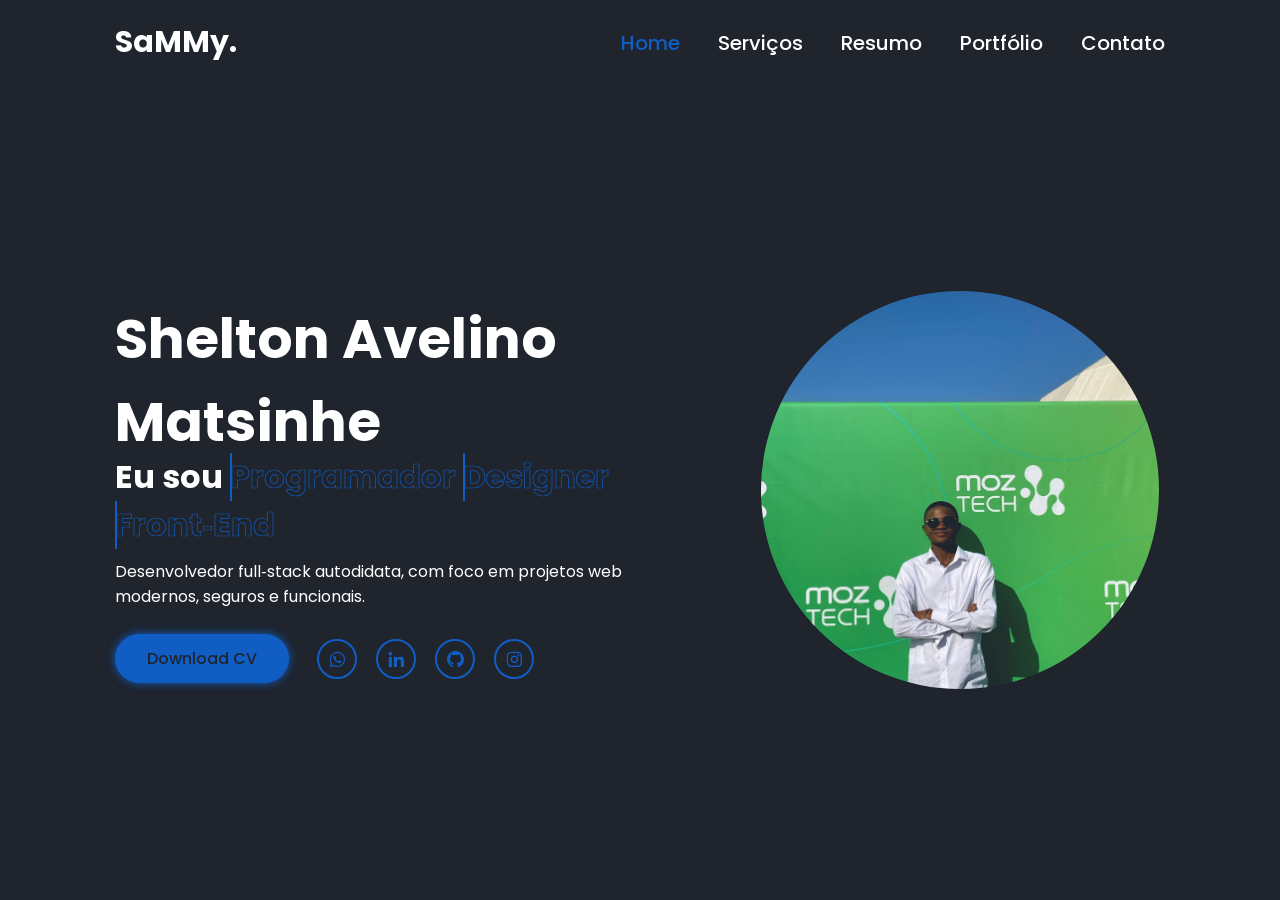
==== index.html @ 9ee15ad2 "Primeiro commit" ====
<!DOCTYPE html>
<html lang="pt">

<head>
    <meta charset="UTF-8" />
    <meta name="viewport" content="width=device-width, initial-scale=1.0" />
    <link href="https://unpkg.com/boxicons@2.1.4/css/boxicons.min.css" rel="stylesheet" />
    <link rel="stylesheet" href="css/styles.css" />
    <title>Portfólio - Shelton Matsinhe</title>
</head>

<body>
    <header class="active">
        <a href="#" class="logo">SaMMy.</a>
        <i class="bx bx-menu" id="menu-icon"></i>
        <nav class="navegacao">
            <a href="#" class="active">Home</a>
            <a href="#">Serviços</a>
            <a href="#">Resumo</a>
            <a href="#">Portfólio</a>
            <a href="#">Contato</a>
        </nav>
    </header>

    <div class="bars-box active">
        <div class="bar" style="--i:6"></div>
        <div class="bar" style="--i:5"></div>
        <div class="bar" style="--i:4"></div>
        <div class="bar" style="--i:3"></div>
        <div class="bar" style="--i:2"></div>
        <div class="bar" style="--i:1"></div>
    </div>

    <!-- Home Section -->
    <section class="home active">
        <div class="home-detail">
            <h1>Shelton Avelino Matsinhe</h1>
            <h2>Eu sou
                <span style="--i:3" data-text="Programador">Programador</span>
                <span style="--i:2" data-text="Designer">Designer</span>
                <span style="--i:1" data-text="Front‑End">Front‑End</span>
            </h2>
            <p>Desenvolvedor full‑stack autodidata, com foco em projetos web modernos, seguros e funcionais.</p>
            <div class="btn-sci">
                <a href="#" class="btn">Download CV</a>
                <div class="sci">
                    <a href="#"><i class="bx bxl-whatsapp"></i></a>
                    <a href="#"><i class="bx bxl-linkedin"></i></a>
                    <a href="#"><i class="bx bxl-github"></i></a>
                    <a href="#"><i class="bx bxl-instagram"></i></a>
                </div>
            </div>
        </div>

        <div class="home-img">
            <div class="img-box">
                <div class="img-item">
                    <img src="img/Me.jpeg" alt="Foto de Shelton Matsinhe" />
                </div>
            </div>
        </div>
    </section>

    <!-- Serviços Section -->
    <section class="services">
        <h2 class="heading">Meus <span>Serviços</span></h2>
        <div class="services-container">
            <div class="services-box">
                <div class="icon">
                    <i class="bx bx-code-alt"></i>
                    <i class="bx bx-arrow-back"></i>
                </div>
                <h3>Web Development</h3>
                <p>Criação de sites modernos, responsivos e funcionais usando tecnologias atuais.</p>
            </div>

            <div class="services-box">
                <div class="icon">
                    <i class="bx bxs-paint"></i>
                    <i class="bx bx-arrow-back"></i>
                </div>
                <h3>UI/UX Designer</h3>
                <p>Design de interfaces intuitivas e atraentes, com foco na experiência do usuário.</p>
            </div>

            <div class="services-box">
                <div class="icon">
                    <i class="bx bx-code-alt"></i>
                    <i class="bx bx-arrow-back"></i>
                </div>
                <h3>Front‑End</h3>
                <p>Desenvolvimento front‑end com React, HTML5, CSS3, JavaScript, Bootstrap e Tailwind.</p>
            </div>
        </div>
    </section>

    <!-- Resumo Section -->
    <section class="resume">
        <div class="resume-container">
            <div class="resume-box">
                <h2>Resumo</h2>
                <p class="desc">Perfil técnico, formação e habilidades principais.</p>
                <button class="resume-btn active">Experiência</button>
                <button class="resume-btn">Educação</button>
                <button class="resume-btn">Habilidades</button>
                <button class="resume-btn">Sobre mim</button>
            </div>

            <div class="resume-content">
                <!-- Experiência -->
                <div class="resume-detail experience active">
                    <h2 class="heading">Minhas <span>Experiências</span></h2>
                    <p class="desc" style="font-size: 1.5rem;">Experiência prática com desenvolvimento front‑end e full‑stack.</p>
                    <div class="resume-list">
                        <div class="resume-item">
                            <p class="year">2024 – 2025</p>
                            <h3>Front‑End Developer</h3>
                            <p class="company">ITC</p>
                            <p>Desenvolvimento de interfaces modernas com React, Tailwind e integração com API.</p>
                        </div>
                        <div class="resume-item">
                            <p class="year">2025 – Presente</p>
                            <h3>Front‑End Developer</h3>
                            <p class="company">ITC</p>
                            <p>Atuação continuada em projetos web robustos utilizando boas práticas e segurança.</p>
                        </div>
                        <div class="resume-item">
                            <p class="year">2024 - 2025</p>
                            <h3>Estagio Pre Profissional na Universidade Pedagogica</h3>
                            <p class="company">ITC</p>
                            <p>Fiz um Estagio pre Profissional em programacao na Universidade em criaao de sistemas</p>
                        </div>
                    </div>
                </div>

                <!-- Educação -->
                <div class="resume-detail education">
                    <h2 class="heading">Minha <span>Educação</span></h2>
                    <p class="desc" style="font-size: 1.5rem;">Cursos online de programação e tecnologias web.</p>
                    <div class="resume-list">
                        <div class="resume-item">
                            <p class="year">2024</p>
                            <h3>Programming</h3>
                            <p class="company">Online</p>
                            <p>Estudos autodidatas em desenvolvimento full‑stack, frameworks e boas práticas.</p>
                        </div>
                        <div class="resume-item">
                            <p class="year">2019-2021</p>
                            <h3>Ensino Secundario</h3>
                            <p class="company">Escola Secundaria da Liberdade</p>
                            <p>Fiz o meu ensino medio</p>
                        </div>
                    </div>
                </div>

                <!-- Habilidades -->
                <div class="resume-detail skills">
                    <h2 class="heading">Minhas <span>Habilidades</span></h2>
                    <p class="desc" style="font-size: 1.5rem;">Principais tecnologias com as quais eu trabalho.</p>
                    <div class="resume-list">
                        <div class="skills-grid">
                            <div class="skill-item"><i class="bx bxl-html5"></i><span>HTML</span>html</div>
                            <div class="skill-item"><i class="bx bxl-css3"></i><span>CSS</span>css</div>
                            <div class="skill-item"><i class="bx bxl-javascript"></i><span>JavaScript</span>JavaScript</div>
                            <div class="skill-item"><i class="bx bxl-java"></i><span>Java</span>Java</div>
                            <div class="skill-item"><i class="bx bxl-react"></i><span>React.js</span>React.js</div>
                            <div class="skill-item"><i class="bx bxl-bootstrap"></i><span>Bootstrap</span>Bootstrap</div>
                            <div class="skill-item"><i class="bx bxl-tailwind-css"></i><span>Tailwind CSS</span>Tailwind Css</div>
                            <div class="skill-item"><i class="bx bxl-nodejs"></i><span>Node.js</span>Node.js</div>
                            <div class="skill-item"><i class="bx bx-data"></i><span>MySQL</span>MySQL</div>
                        </div>
                    </div>
                </div>

                <!-- Sobre mim -->
                <div class="resume-detail about">
                    <h2 class="heading">Sobre <span>Mim</span></h2>
                    <p class="desc" style="font-size: 1.5rem;">Informações pessoais e contatos.</p>
                    <div class="resume-list">
                        <div class="resume-item">
                            <p>Nome <span>Shelton A. Matsinhe</span></p>
                        </div>
                        <div class="resume-item">
                            <p>Gênero <span>Masculino</span></p>
                        </div>
                        <div class="resume-item">
                            <p>Idade <span>19 anos</span></p>
                        </div>
                        <div class="resume-item">
                            <p>Estado Civil <span>Solteiro</span></p>
                        </div>
                        <div class="resume-item">
                            <p>Cidade <span>Maputo</span></p>
                        </div>
                        <div class="resume-item">
                            <p>Nacionalidade <span>Moçambicana</span></p>
                        </div>
                        <div class="resume-item">
                            <p>Celular <span>(+258) 86 828 4511</span></p>
                        </div>
                        <div class="resume-item">
                            <p>Celular <span>(+258) 83 383 8055</span></p>
                        </div>
                        <div class="resume-item">
                            <p>Email <span>sheltonavelinojunior@gmail.com</span></p>
                        </div>
                        <div class="resume-item">
                            <p>Línguas <span>Português, Inglês, Changana</span></p>
                        </div>
                    </div>
                </div>
            </div>
        </div>
    </section>

    <!-- Portfólio Section -->
    <section class="portifolio">
        <h2 class="heading">Últimos <span>Projetos</span></h2>
        <div class="portifolio-container">
            <div class="portifolio-box">
                <div class="portifolio-detail active">
                    <p class="numb">01</p>
                    <h3>Sistema Gestão de Vendas</h3>
                    <p>Aplicativo web para cadastro e gerenciamento de vendas, produtos e clientes.</p>
                    <div class="tech">
                        <p>PHP, MySQL, Bootstrap</p>
                    </div>
                    <div class="live-github">
                        <a href="#" target="_blank"><i class="bx bx-arrow-back"></i><span>Live Project</span></a>
                        <a href="#" target="_blank"><i class="bx bxl-github"></i><span>Github Repository</span></a>
                    </div>
                </div>

                <div class="portifolio-detail">
                    <p class="numb">02</p>
                    <h3>Quiz App</h3>
                    <p>Aplicação de perguntas e respostas interativa em React.</p>
                    <div class="tech">
                        <p>React.js</p>
                    </div>
                    <div class="live-github">
                        <a href="#" target="_blank"><i class="bx bx-arrow-back"></i><span>Live Project</span></a>
                        <a href="#" target="_blank"><i class="bx bxl-github"></i><span>Github Repository</span></a>
                    </div>
                </div>
                <div class="portifolio-detail">
                    <p class="numb">03</p>
                    <h3>Gestao de Livros</h3>
                    <p>Aplicação de gestao de livros em Java em CRUD</p>
                    <div class="tech">
                        <p>Java Swing, MySQL</p>
                    </div>
                    <div class="live-github">
                        <a href="#" target="_blank"><i class="bx bx-arrow-back"></i><span>Live Project</span></a>
                        <a href="#" target="_blank"><i class="bx bxl-github"></i><span>Github Repository</span></a>
                    </div>
                </div>
            </div>

            <div class="portifolio-box">
                <div class="portifolio-carousel">
                    <div class="img-slide">
                        <div class="img-item"><img src="img/Gestao de vendas.png" alt="Projeto Gestão de Vendas" />
                        </div>
                        <div class="img-item"><img src="img/Projecto Quiz.png" alt="Projeto Quiz" /></div>
                        <div class="img-item"><img src="img/Projecto Java.png" alt="Projeto Java CRUD" /></div>
                    </div>
                </div>
                <div class="navegation">
                    <button class="arrow-left disabled"><i class="bx bx-chevron-left"></i></button>
                    <button class="arrow-right"><i class="bx bx-chevron-right"></i></button>
                </div>
            </div>
        </div>
    </section>

    <!-- Contact Section -->
    <section class="contact">
        <div class="contact-container">
            <div class="contact-box">
                <h2>Vamos Trabalhar Juntos</h2>
                <p class="desc">Entre em contato para projetos de desenvolvimento web ou design de interface.</p>
                <div class="contact-detail">
                    <i class="bx bx-phone"></i>
                    <div class="detail">
                        <p>Telefone</p>
                        <p>(+258) 86 828 4511</p>
                    </div>
                </div>
                <div class="contact-detail">
                    <i class="bx bxs-envelope"></i>
                    <div class="detail">
                        <p>Email</p>
                        <p>sheltonavelinojunior@gmail.com</span></p>
                    </div>
                </div>
                <div class="contact-detail">
                    <i class="bx bxs-map"></i>
                    <div class="detail">
                        <p>Endereço</p>
                        <p>Maputo, Moçambique</p>
                    </div>
                </div>
            </div>

            <div class="contact-box">
                <form action="#">
                    <h2 class="heading">Contacte <span>Me!</span></h2>
                    <div class="field-box">
                        <input type="text" placeholder="Nome Completo" required />
                        <input type="email" placeholder="Email" required />
                        <input type="text" placeholder="Número de Telefone" required />
                        <input type="text" placeholder="Assunto" required />
                        <textarea placeholder="Sua Mensagem" required></textarea>
                    </div>
                    <button type="submit" class="btn">Enviar Mensagem</button>
                </form>
            </div>
        </div>
    </section>

    <script src="scripts/script.js"></script>
    
</body>
<footer>Todos direitos resercados</footer>

</html>
---- css/styles.css ----
@import url("https://fonts.googleapis.com/css2?family=Poppins:wght@400;500;700&family=Raleway:ital,wght@0,100..900;1,100..900&display=swap");

* {
  font-family: "Poppins", sans-serif;
  margin: 0;
  padding: 0;
  text-decoration: none;
  border: none;
  outline: none;
  box-sizing: border-box;
}

:root {
  --bg-color: #1f242d;
  --second-bg-color: #323946;
  --main-color: #105ec4;
  --white-color: #fff;
  --disabled-color: #fff3;
}

html {
  font-size: 62.5%;
}

body {
  color: var(--white-color);
}

header {
  position: fixed;
  top: 0;
  left: 0;
  width: 100%;
  padding: 2rem 9%;
  background: var(--bg-color);
  display: flex;
  justify-content: space-between;
  align-items: center;
  z-index: 100;
  visibility: hidden;
  opacity: 0;
}

header.active {
  animation: show-header 1.5s linear forwards;
  animation-delay: 1.2s;
}

@keyframes show-header {
  100% {
    visibility: visible;
    opacity: 1;
  }
}

.logo {
  font-size: 3rem;
  color: var(--white-color);
  font-weight: 700;
}

nav a {
  font-size: 2rem;
  color: var(--white-color);
  font-weight: 500;
  margin-left: 3.5rem;
  transition: 0.5s;
}

nav a:hover,
nav a.active {
  color: var(--main-color);
}

#menu-icon {
  font-size: 4rem;
  display: none;
}

.bars-box {
  position: absolute;
  width: 100%;
  height: 100%;
  display: flex;
}

.bars-box .bar {
  width: 100%;
  height: 100%;
  background: var(--bg-color);
  animation: hidden-bars 0.5s ease-in-out both;
  animation-delay: calc(0.1s * var(--i));
}

@keyframes hidden-bars {
  0% {
    transform: translateY(0);
  }
  100% {
    transform: translateY(-100%);
  }
}

.bars-box.active .bar {
  animation: show-bars 0.5s ease-in-out both;
  animation-delay: calc(0.1s * var(--i));
}

@keyframes show-bars {
  0% {
    transform: translateY(-100%);
  }
  100% {
    transform: translateY(0);
  }
}
section {
  position: absolute;
  width: 100%;
  height: 100%;
  padding: 10rem 9% 2rem;
  visibility: hidden;
  opacity: 0;
  overflow: hidden;
}

section.active {
  animation: show-content 1.5s linear forwards;
  animation-delay: 1.6s;
}

@keyframes show-content {
  100% {
    visibility: visible;
    opacity: 1;
    overflow: auto;
  }
}

.home {
  display: flex;
  align-items: center;
  gap: 5rem;
}

.home-detail h1 {
  font-size: clamp(3.5rem, 10vw, 5.5rem);
}

.home-detail h2 {
  display: inline-block;
  font-size: 3.2rem;
  margin-top: -1rem;
}

.home-detail h2 span {
  position: relative;
  display: inline-block;
  color: transparent;
  -webkit-text-stroke: 0.07rem var(--main-color);
  animation: display-text 16s linear infinite;
  animation-delay: calc(-4s * var(--i));
}

@keyframes display-text {
  25%,
  100% {
    display: none;
  }
}
.home-detail h2 span::before {
  content: attr(data-text);
  position: absolute;
  width: 0;
  border-right: 0.2rem solid var(--main-color);
  color: var(--main-color);
  white-space: nowrap;
  overflow: hidden;
  animation: fill-text 4s linear infinite;
}

@keyframes fill-text {
  10%,
  100% {
    width: 0;
  }
  70%,
  90% {
    width: 100%;
  }
}
.home-detail p {
  font-size: 1.6rem;
  margin: 1rem 0 2.5rem;
}

.home-detail .btn-sci {
  display: flex;
  align-items: center;
}

.btn {
  display: inline-block;
  padding: 1rem 3rem;
  background: var(--main-color);
  border: 0.2rem solid var(--main-color);
  border-radius: 4rem;
  box-shadow: 0 0 1rem var(--main-color);
  font-size: 1.6rem;
  color: var(--bg-color);
  font-weight: 500;
  transition: 0.5s;
}

.btn:hover {
  background: transparent;
  color: var(--main-color);
  box-shadow: none;
}

.home-detail .btn-sci .sci {
  margin-left: 2rem;
}

.home-detail .btn-sci .sci a {
  display: inline-flex;
  padding: 0.8rem;
  border: 0.2rem solid var(--main-color);
  border-radius: 50%;
  font-size: 2rem;
  color: var(--main-color);
  margin: 0 0.8rem;
  transition: 0.5s;
}

.home-detail .btn-sci .sci a:hover {
  background: var(--main-color);
  color: var(--bg-color);
  box-shadow: 0 0 1rem var(--main-color);
}

.home-img .img-box {
  position: relative;
  width: 32vw;
  height: 32vw;
  border-radius: 50%;
  padding: 0.5rem;
  display: flex;
  justify-content: center;
  align-items: center;
  overflow: hidden;
}

.home-img .img-box::before,
.home-img .img-box::after {
  content: "";
  position: absolute;
  width: 50rem;
  height: 50rem;
  background: conic-gradient(
    transparent,
    transparent,
    transparent,
    --main-color
  );
  transform: rotate(0deg);
  animation: rotate-border 10s linear infinite;
}

.home-img .img-box::after {
  animation-delay: -5s;
}

@keyframes rotate-border {
  100% {
    transform: rotate(360deg);
  }
}

.home-img .img-box .img-item {
  position: relative;
  width: 100%;
  height: 100%;
  background: var(--bg-color);
  border-radius: 50%;
  border: 0.01rem solid var(--bg-color);
  display: flex;
  justify-content: center;
  z-index: 1;
  overflow: hidden;
}
.home-img .img-box .img-item img {
  /* position: absolute; */
  /* top: 3rem; */
  /* display: block; */
  /* width: 85%; */
  object-fit: cover;
  mix-blend-mode: lighten;
}

.heading {
  font-size: 4.5rem;
  text-align: center;
  margin-bottom: 2rem;
}

.heading span {
  color: var(--main-color);
}

.services-container {
  display: grid;
  grid-template-columns: repeat(auto-fit, minmax(30rem, 1fr));
  gap: 2rem;
}

.services-container .services-box {
  padding: 3rem 2.5rem;
  background: var(--second-bg-color);
  border: 0.2rem solid var(--second-bg-color);
  border-radius: 1rem;
  transition: 0.5s;
}

.services-container .services-box:hover {
  border-color: var(--main-color);
  transform: scale(1.02);
}

.services-box .icon {
  display: flex;
  justify-content: space-between;
  align-items: center;
}

.services-box .icon i {
  font-size: 4.5rem;
  transition: 0.5s;
}

.services-box:hover .icon:not(a i) {
  color: var(--main-color);
}

.services-box .icon a {
  display: inline-flex;
  background: var(--white-color);
  border-radius: 50%;
  padding: 1rem;
  transition: 0.5s;
}

.services-box:hover .icon a i {
  background: var(--main-color);
}

.services-box .icon a i {
  font-size: 3rem;
  color: var(--bg-color);
  transform: rotate(235deg);
}

.services-box .icon a:hover i {
  transform: rotate(180deg);
}

.services-box h3 {
  font-size: 3rem;
  margin: 0.5rem 0 2rem;
  transition: 0.5s;
}

.services-box:hover h3 {
  color: var(--main-color);
}

.services-box p {
  font-size: 1.6rem;
}

.resume-container {
  display: grid;
  grid-template-columns: 1fr 2fr;
  gap: 5rem;
}

.resume-box h2 {
  font-size: 4.5rem;
}

.resume-box p {
  font-size: 1.6rem;
}

.resume-box .desc {
  margin: 2rem 0 2.5rem;
}

.resume-box .resume-btn {
  width: 100%;
  height: 5.3rem;
  background: var(--second-bg-color);
  border: 0.2rem solid var(--second-bg-color);
  font-size: 1.6rem;
  color: var(--white-color);
  font-weight: 500;
  margin-bottom: 2rem;
  border-radius: 0.8rem;
  cursor: pointer;
}

.resume-box .resume-btn.active {
  border-color: var(--main-color);
  color: var(--main-color);
}

.resume-detail {
  display: none;
}

.resume-detail.active {
  display: block;
}

.resume-box .heading {
  font-size: 3.5rem;
  text-align: left;
}

.resume-list {
  display: grid;
  grid-template-columns: repeat(auto-fit, minmax(30rem, 1fr));
  gap: 2rem;
  height: 45rem;
  overflow: auto;
}

.resume-list::-webkit-scrollbar {
  width: 0.7rem;
}

.resume-list::-webkit-scrollbar-thumb {
  background: transparent;
  border-radius: 1rem;
}

.resume-list:hover::-webkit-scrollbar-thumb {
  background: var(--main-color);
}

.resume-list .resume-item {
  background: var(--second-bg-color);
  border-radius: 0.8rem;
  padding: 3rem 2.5rem;
  height: calc((45rem - 2rem) / 2);
  display: flex;
  flex-direction: column;
  justify-content: center;
}

.resume-item .year {
  color: var(--main-color);
  font-size: 1.2rem;
}

.resume-item h3 {
  font-size: 2.5rem;
}

.resume-item .company {
  position: relative;
  margin-left: 2rem;
  margin-bottom: 2rem;
}

.resume-item .company::before {
  content: "";
  position: absolute;
  top: 50%;
  transform: translateY(-50%);
  padding: 0.5rem;
  background: var(--main-color);
  border-radius: 50%;
  margin-left: -2rem;
}

.resume-detail.skills .skills-grid {
  display: grid;
  grid-template-columns: repeat(auto-fit, minmax(17rem, 1fr));
  gap: 2rem;
  height: auto;
  overflow: visible;
}

.resume-detail.skills .skill-item {
  background: var(--second-bg-color);
  border-radius: 0.8rem;
  padding: 2rem;
  display: flex;
  flex-direction: column;
  align-items: center;
  justify-content: center;
  transition: all 0.3s ease;
}

.resume-detail.skills .skill-item i {
  font-size: 8.5rem;
  transition: 0.5s;
  margin-bottom: 1rem;
}

.resume-detail.skills .skill-item span {
  font-size: 1.8rem;
  font-weight: 500;
}

.resume-detail.skills .skill-item:hover {
  border: 0.2rem solid var(--main-color);
  transform: scale(1.05);
}

.resume-detail.skills .skill-item:hover i {
  color: var(--main-color);
}

.resume-detail.skills .skill-item span {
  position: absolute;
  top: -20%;
  background: var(--white-color);
  color: var(--bg-color);
  font-size: 1.6rem;
  padding: 0.5rem 1rem;
  pointer-events: none;
  opacity: 0;
  transform: scale(0.9);
  transition: 0.2s;
}

.resume-detail.skills .skill-item:hover span {
  top: -25%;
  opacity: 1;
  transform: scale(1);
}

.resume-detail.about .resume-list {
  height: auto;
  grid-template-columns: repeat(auto-fit, minmax(25rem, 1fr));
}

.resume-detail.about .resume-item {
  height: auto;
  padding: 0 0 0.5rem;
  background: transparent;
}

.resume-detail.about .resume-item p {
  color: var(--main-color);
}

.resume-detail.about .resume-item p span {
  color: var(--white-color);
  margin-left: 1rem;
  font-size: 1.8rem;
}

.portifolio-container {
  display: grid;
  grid-template-columns: repeat(2, 1fr);
  gap: 3rem;
}

.portifolio-detail {
  display: none;
}

.portifolio-detail.active {
  display: block;
}
.portifolio-box .numb {
  font-size: 5rem;
  -webkit-text-stroke: 0.07rem var(--white-color);
  color: transparent;
  line-height: 1;
}

.portifolio-box h3 {
  font-size: 3.5rem;
  margin: 0.8rem 0 2rem;
}

.portifolio-box p {
  font-size: 1.6rem;
}

.portifolio-box .tech {
  margin: 2rem 0;
  color: var(--main-color);
  border-bottom: 0.1rem solid var(--white-color);
  padding-bottom: 2rem;
}

.portifolio-box .live-github a {
  position: relative;
  display: inline-flex;
  padding: 1.3rem;
  font-size: 3rem;
  color: var(--white-color);
  border-radius: 50%;
  background: var(--second-bg-color);
  transition: 0.5s;
}

.portifolio-box .live-github a:hover {
  color: var(--main-color);
}

.portifolio-box .live-github a:first-child {
  margin-right: 1.5rem;
}

.portifolio-box .live-github a:first-child i {
  transform: rotate(135deg);
}

.portifolio-box .live-github a span {
  position: absolute;
  top: -60%;
  left: 50%;
  transform: translateX(-50%) scale(0.9);
  font-size: 1.6rem;
  white-space: nowrap;
  padding: 0.5rem 1rem;
  border-radius: 0.6rem;
  pointer-events: none;
  background: var(--white-color);
  color: var(--bg-color);
  opacity: 0;
  transition: 0.2s;
}

.portifolio-box .live-github a:hover span {
  top: -70%;
  opacity: 1;
  transform: translateX(-50%) scale(1);
}

.portifolio-box .portifolio-carousel {
  width: 100%;
  height: 45rem;
  border-radius: 1rem;
  overflow: hidden;
}

.portifolio-carousel .img-slide {
  display: grid;
  grid-auto-flow: column;
  grid-auto-columns: 100%;
  gap: 2rem;
  height: inherit;
  transition: 0.5s;
}

.portifolio-carousel .img-item {
  height: inherit;
}

.portifolio-carousel .img-item img {
  display: block;
  width: 100%;
  height: 100%;
  object-fit: cover;
  border-radius: 1rem;
}

.portifolio-box .navegation {
  text-align: right;
  margin-top: 2rem;
}

.portifolio-box .navegation button {
  display: inline-flex;
  padding: 0.4rem;
  background: var(--second-bg-color);
  border: 0.2rem solid var(--main-color);
  border-radius: 0.6rem;
  font-size: 4rem;
  color: var(--main-color);
  cursor: pointer;
}

.portifolio-box .navegation button.disabled {
  border-color: var(--second-bg-color);
  color: var(--disabled-color);
}

.portifolio-box .navegation .arrow-right {
  margin-left: 1.5rem;
}

.contact-container {
  display: grid;
  grid-template-columns: 1fr 1.3fr;
  gap: 3rem;
}

.contact-container .contact-box:first-child {
  align-self: center;
}

.contact-box h2 {
  font-size: 4.5rem;
}

.contact-box p {
  font-size: 1.6rem;
}

.contact-box .desc {
  margin: 1.5rem 0 2.5rem;
}

.contact-box .contact-detail {
  display: flex;
  align-items: center;
  margin: 2rem 0;
}

.contact-detail i {
  display: inline-flex;
  background: var(--second-bg-color);
  color: var(--main-color);
  font-size: 3rem;
  padding: 1.2rem;
  border-radius: 0.6rem;
  margin-right: 1.5rem;
}

.contact-detail .detail p:first-child {
  color: var(--main-color);
}

.contact-box form {
  background: var(--second-bg-color);
  padding: 2.5rem 3.5rem 3.5rem;
  border-radius: 1rem;
  text-align: center;
}

.contact-box .heading {
  font-size: 3.5rem;
}

.contact-box .field-box {
  display: grid;
  grid-template-columns: repeat(2, 1fr);
  gap: 2rem;
}
.contact-box .field-box input,
.contact-box .field-box textarea {
  padding: 1.5rem;
  background: var(--bg-color);
  border: 0.15rem solid var(--bg-color);
  font-size: 1.6rem;
  color: var(--white-color);
}

.contact-box .field-box textarea {
  grid-column: 1 / -1;
  height: 26rem;
  resize: none;
}

.contact-box .field-box input:focus,
.contact-box .field-box textarea:focus {
  border-color: var(--main-color);
}

.contact-box .btn {
  margin-top: 2rem;
  cursor: pointer;
}

@media screen and (max-width: 1200px){
    html{
        font-size: 55%;
    }
}

@media screen and (max-width: 992px){
    header{
        padding: 2rem 4%;
    }

    section{
        padding: 10rem 4% 2rem;
    }
}

@media screen and (max-width: 810px){
    .contact-box .field-box{
        grid-template-columns: 1fr;
    }
}

@media screen and (max-width: 768px){

    #menu-icon{
        display: block;
    }
    nav{
        position: absolute;
        top: 100%;
        left: 0;
        width: 100%;
        padding: 1rem 0;
        background: var(--bg-color);
        border-top: .1rem solid rgb(0, 0, 0, .2);
        box-shadow: 0 .5rem 1rem rgb(0, 0, 0, .2);
        text-align: center;
        display: none;
    }
    nav.active{
        display: block;
    }
    nav a{
        display: block;
        margin: 4rem 0;
    }

    .home{
        flex-direction: column-reverse;
        justify-content: center;
        gap: 2rem;
    }
    .home-img .img-box{
        width: 35rem;
        height: 35rem;
    }
    .resume-container,
    .portifolio-container,
    .contact-container{
        grid-template-columns: 1fr;
    }

    .resume-container{
        gap:3rem;
    }
    .portifolio-container .portifolio-box:first-child{
        order: 1;
    }

    .contact-box .field-box{
        grid-template-columns: repeat(2, 1fr);
    }
}

@media screen and (max-width: 600px) {
    .home-img .img-box{
        width: 30rem;
        height: 30rem;
    }
    .contact-box .field-box{
        grid-template-columns: 1fr;
    }
}

@media screen and (max-width: 450px) {
    html{
        font-size: 50%;
    }
}

@media screen and (max-width: 400px) {
    .home-detail, .resume-box h2, .resume-box .heading, .resume-box .desc, .resume-detail.about .resume-item{
        text-align: center;
    }
    .home-detail .btn-sci{
        flex-direction: column-reverse;
    }
    .home-detail .btn-sci .sci{
        margin-left: 0;
        margin-bottom: 2rem;
    }
    .contact-box form{
        padding: 2.5rem 3rem 3.5;
    }

    .contact-box h2{
        font-size: 3.5rem;
    }
}
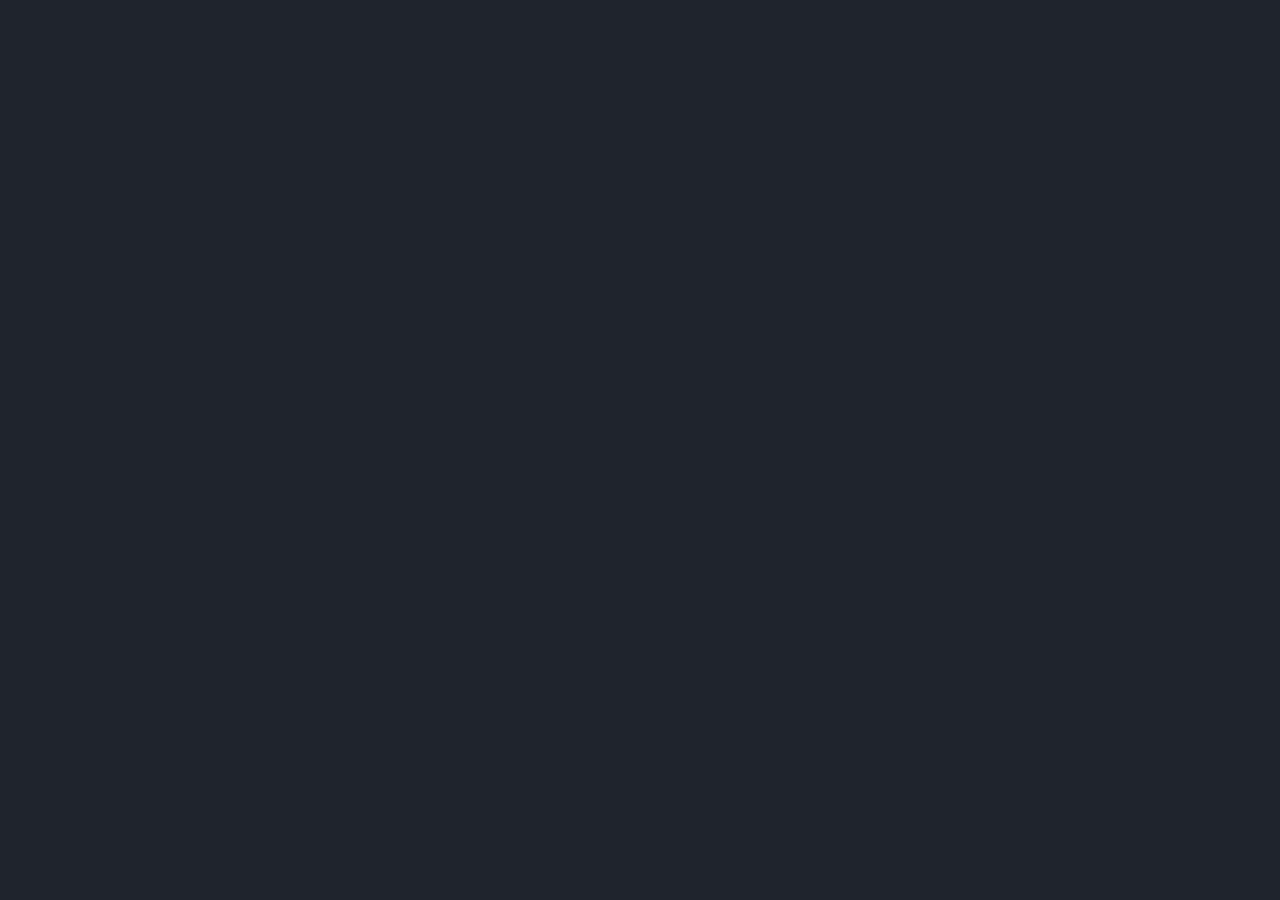
==== commit 67dae8f0: "feat: add projects page with project cards, scripts, and styles - Created index.html for the project" ====
--- a/index.html
+++ b/index.html
@@ -1,327 +1,463 @@
 <!DOCTYPE html>
 <html lang="pt">
-
-<head>
+  <head>
     <meta charset="UTF-8" />
     <meta name="viewport" content="width=device-width, initial-scale=1.0" />
-    <link href="https://unpkg.com/boxicons@2.1.4/css/boxicons.min.css" rel="stylesheet" />
+    <link
+      href="https://unpkg.com/boxicons@2.1.4/css/boxicons.min.css"
+      rel="stylesheet"
+    />
+      <link rel="icon" type="image/x-icon" href="img/fav12.png">
     <link rel="stylesheet" href="css/styles.css" />
+    <script src="https://cdnjs.cloudflare.com/ajax/libs/gsap/3.12.5/gsap.min.js"></script>
+    <script src="https://cdnjs.cloudflare.com/ajax/libs/gsap/3.12.5/ScrollTrigger.min.js"></script>
+    <script src="https://cdnjs.cloudflare.com/ajax/libs/gsap/3.12.5/TextPlugin.min.js"></script>
     <title>Portfólio - Shelton Matsinhe</title>
-</head>
-
-<body>
+    <style>
+      body.fade-out {
+        opacity: 0;
+        transition: opacity 0.7s ease;
+      }
+    </style>
+  </head>
+
+  <body>
     <header class="active">
-        <a href="#" class="logo">SaMMy.</a>
-        <i class="bx bx-menu" id="menu-icon"></i>
-        <nav class="navegacao">
-            <a href="#" class="active">Home</a>
-            <a href="#">Serviços</a>
-            <a href="#">Resumo</a>
-            <a href="#">Portfólio</a>
-            <a href="#">Contato</a>
-        </nav>
+      <a href="#" class="logo">SaMMy.</a>
+      <i class="bx bx-menu" id="menu-icon"></i>
+      <nav class="navegacao">
+        <a href="#" class="active">Home</a>
+        <a href="#">Serviços</a>
+        <a href="#">Resumo</a>
+        <a href="projects/index.html">Projectos</a>
+      </nav>
     </header>
 
-    <div class="bars-box active">
-        <div class="bar" style="--i:6"></div>
-        <div class="bar" style="--i:5"></div>
-        <div class="bar" style="--i:4"></div>
-        <div class="bar" style="--i:3"></div>
-        <div class="bar" style="--i:2"></div>
-        <div class="bar" style="--i:1"></div>
+    <div class="bars-box">
+      <div class="bar" style="--i: 6"></div>
+      <div class="bar" style="--i: 5"></div>
+      <div class="bar" style="--i: 4"></div>
+      <div class="bar" style="--i: 3"></div>
+      <div class="bar" style="--i: 2"></div>
+      <div class="bar" style="--i: 1"></div>
     </div>
 
     <!-- Home Section -->
-    <section class="home active">
-        <div class="home-detail">
-            <h1>Shelton Avelino Matsinhe</h1>
-            <h2>Eu sou
-                <span style="--i:3" data-text="Programador">Programador</span>
-                <span style="--i:2" data-text="Designer">Designer</span>
-                <span style="--i:1" data-text="Front‑End">Front‑End</span>
-            </h2>
-            <p>Desenvolvedor full‑stack autodidata, com foco em projetos web modernos, seguros e funcionais.</p>
-            <div class="btn-sci">
-                <a href="#" class="btn">Download CV</a>
-                <div class="sci">
-                    <a href="#"><i class="bx bxl-whatsapp"></i></a>
-                    <a href="#"><i class="bx bxl-linkedin"></i></a>
-                    <a href="#"><i class="bx bxl-github"></i></a>
-                    <a href="#"><i class="bx bxl-instagram"></i></a>
-                </div>
-            </div>
-        </div>
-
-        <div class="home-img">
-            <div class="img-box">
-                <div class="img-item">
-                    <img src="img/Me.jpeg" alt="Foto de Shelton Matsinhe" />
-                </div>
-            </div>
-        </div>
+    <section class="home">
+      <div class="home-detail">
+        <h1>Shelton Avelino Matsinhe</h1>
+        <h2>
+          Eu sou
+          <span style="--i: 3" data-text="Programador">Programador</span>
+          <span style="--i: 2" data-text="Designer">Designer</span>
+          <span style="--i: 1" data-text="Front‑End">Front‑End</span>
+        </h2>
+        <p>
+          Desenvolvedor full‑stack autodidata, com foco em projetos web
+          modernos, seguros e funcionais.
+        </p>
+        <div class="btn-sci">
+          <a href="cv/shelton_matsinhe_cv.pdf" class="btn">Download CV</a>
+          <div class="sci">
+            <a href="https://wa.me/+258868284511"><i class="bx bxl-whatsapp"></i></a>
+            <a href="https://www.linkedin.com/in/shelton-matsinhe-0b2b3a21b/"><i class="bx bxl-linkedin"></i></a>
+            <a href="https://github.com/SaMMy-ia"><i class="bx bxl-github"></i></a>
+            <a href="https://www.instagram.com/sam_mmy27/"><i class="bx bxl-instagram"></i></a>
+          </div>
+        </div>
+      </div>
+
+      <div class="home-img">
+        <div class="img-box">
+          <div class="img-item">
+            <img src="img/Me.jpeg" alt="Foto de Shelton Matsinhe" />
+          </div>
+        </div>
+      </div>
     </section>
 
     <!-- Serviços Section -->
     <section class="services">
-        <h2 class="heading">Meus <span>Serviços</span></h2>
-        <div class="services-container">
-            <div class="services-box">
-                <div class="icon">
-                    <i class="bx bx-code-alt"></i>
-                    <i class="bx bx-arrow-back"></i>
-                </div>
-                <h3>Web Development</h3>
-                <p>Criação de sites modernos, responsivos e funcionais usando tecnologias atuais.</p>
-            </div>
-
-            <div class="services-box">
-                <div class="icon">
-                    <i class="bx bxs-paint"></i>
-                    <i class="bx bx-arrow-back"></i>
-                </div>
-                <h3>UI/UX Designer</h3>
-                <p>Design de interfaces intuitivas e atraentes, com foco na experiência do usuário.</p>
-            </div>
-
-            <div class="services-box">
-                <div class="icon">
-                    <i class="bx bx-code-alt"></i>
-                    <i class="bx bx-arrow-back"></i>
-                </div>
-                <h3>Front‑End</h3>
-                <p>Desenvolvimento front‑end com React, HTML5, CSS3, JavaScript, Bootstrap e Tailwind.</p>
-            </div>
-        </div>
+      <h2 class="heading">Meus <span>Serviços</span></h2>
+      <div class="services-container">
+        <div class="services-box">
+          <div class="icon">
+            <i class="bx bx-code-alt"></i>
+            <i class="bx bx-arrow-back"></i>
+          </div>
+          <h3>Web Development</h3>
+          <p>
+            Criação de sites modernos, responsivos e funcionais usando
+            tecnologias atuais.
+          </p>
+        </div>
+
+        <div class="services-box">
+          <div class="icon">
+            <i class="bx bxs-paint"></i>
+            <i class="bx bx-arrow-back"></i>
+          </div>
+          <h3>UI/UX Designer</h3>
+          <p>
+            Design de interfaces intuitivas e atraentes, com foco na experiência
+            do usuário.
+          </p>
+        </div>
+
+        <div class="services-box">
+          <div class="icon">
+            <i class="bx bx-code-alt"></i>
+            <i class="bx bx-arrow-back"></i>
+          </div>
+          <h3>Front‑End</h3>
+          <p>
+            Desenvolvimento front‑end com React, HTML5, CSS3, JavaScript,
+            Bootstrap e Tailwind.
+          </p>
+        </div>
+
+        <div class="services-box">
+          <div class="icon">
+            <i class="bx bx-server"></i>
+            <i class="bx bx-arrow-back"></i>
+          </div>
+          <h3>Back‑End</h3>
+          <p>
+            Desenvolvimento back‑end robusto com Node.js, PHP, Laravel,
+            Express.js e Java para sistemas escaláveis.
+          </p>
+        </div>
+
+        <div class="services-box">
+          <div class="icon">
+            <i class="bx bx-mobile-alt"></i>
+            <i class="bx bx-arrow-back"></i>
+          </div>
+          <h3>Mobile Development</h3>
+          <p>
+            Criação de aplicações móveis multiplataforma com React Native
+            para Android e iOS.
+          </p>
+        </div>
+
+        <div class="services-box">
+          <div class="icon">
+            <i class="bx bx-data"></i>
+            <i class="bx bx-arrow-back"></i>
+          </div>
+          <h3>Database Management</h3>
+          <p>
+            Gestão e modelagem de bases de dados com MySQL, MongoDB
+            e MariaDB para aplicações seguras e performáticas.
+          </p>
+        </div>
+
+        <div class="services-box">
+          <div class="icon">
+            <i class="bx bx-paint"></i>
+            <i class="bx bx-arrow-back"></i>
+          </div>
+          <h3>Graphic Design</h3>
+          <p>
+            Design gráfico e edição de vídeo com Adobe Photoshop,
+            After Effects, Figma e Canva.
+          </p>
+        </div>
+      </div>
     </section>
 
     <!-- Resumo Section -->
     <section class="resume">
-        <div class="resume-container">
-            <div class="resume-box">
-                <h2>Resumo</h2>
-                <p class="desc">Perfil técnico, formação e habilidades principais.</p>
-                <button class="resume-btn active">Experiência</button>
-                <button class="resume-btn">Educação</button>
-                <button class="resume-btn">Habilidades</button>
-                <button class="resume-btn">Sobre mim</button>
-            </div>
-
-            <div class="resume-content">
-                <!-- Experiência -->
-                <div class="resume-detail experience active">
-                    <h2 class="heading">Minhas <span>Experiências</span></h2>
-                    <p class="desc" style="font-size: 1.5rem;">Experiência prática com desenvolvimento front‑end e full‑stack.</p>
-                    <div class="resume-list">
-                        <div class="resume-item">
-                            <p class="year">2024 – 2025</p>
-                            <h3>Front‑End Developer</h3>
-                            <p class="company">ITC</p>
-                            <p>Desenvolvimento de interfaces modernas com React, Tailwind e integração com API.</p>
-                        </div>
-                        <div class="resume-item">
-                            <p class="year">2025 – Presente</p>
-                            <h3>Front‑End Developer</h3>
-                            <p class="company">ITC</p>
-                            <p>Atuação continuada em projetos web robustos utilizando boas práticas e segurança.</p>
-                        </div>
-                        <div class="resume-item">
-                            <p class="year">2024 - 2025</p>
-                            <h3>Estagio Pre Profissional na Universidade Pedagogica</h3>
-                            <p class="company">ITC</p>
-                            <p>Fiz um Estagio pre Profissional em programacao na Universidade em criaao de sistemas</p>
-                        </div>
-                    </div>
-                </div>
-
-                <!-- Educação -->
-                <div class="resume-detail education">
-                    <h2 class="heading">Minha <span>Educação</span></h2>
-                    <p class="desc" style="font-size: 1.5rem;">Cursos online de programação e tecnologias web.</p>
-                    <div class="resume-list">
-                        <div class="resume-item">
-                            <p class="year">2024</p>
-                            <h3>Programming</h3>
-                            <p class="company">Online</p>
-                            <p>Estudos autodidatas em desenvolvimento full‑stack, frameworks e boas práticas.</p>
-                        </div>
-                        <div class="resume-item">
-                            <p class="year">2019-2021</p>
-                            <h3>Ensino Secundario</h3>
-                            <p class="company">Escola Secundaria da Liberdade</p>
-                            <p>Fiz o meu ensino medio</p>
-                        </div>
-                    </div>
-                </div>
-
-                <!-- Habilidades -->
-                <div class="resume-detail skills">
-                    <h2 class="heading">Minhas <span>Habilidades</span></h2>
-                    <p class="desc" style="font-size: 1.5rem;">Principais tecnologias com as quais eu trabalho.</p>
-                    <div class="resume-list">
-                        <div class="skills-grid">
-                            <div class="skill-item"><i class="bx bxl-html5"></i><span>HTML</span>html</div>
-                            <div class="skill-item"><i class="bx bxl-css3"></i><span>CSS</span>css</div>
-                            <div class="skill-item"><i class="bx bxl-javascript"></i><span>JavaScript</span>JavaScript</div>
-                            <div class="skill-item"><i class="bx bxl-java"></i><span>Java</span>Java</div>
-                            <div class="skill-item"><i class="bx bxl-react"></i><span>React.js</span>React.js</div>
-                            <div class="skill-item"><i class="bx bxl-bootstrap"></i><span>Bootstrap</span>Bootstrap</div>
-                            <div class="skill-item"><i class="bx bxl-tailwind-css"></i><span>Tailwind CSS</span>Tailwind Css</div>
-                            <div class="skill-item"><i class="bx bxl-nodejs"></i><span>Node.js</span>Node.js</div>
-                            <div class="skill-item"><i class="bx bx-data"></i><span>MySQL</span>MySQL</div>
-                        </div>
-                    </div>
-                </div>
-
-                <!-- Sobre mim -->
-                <div class="resume-detail about">
-                    <h2 class="heading">Sobre <span>Mim</span></h2>
-                    <p class="desc" style="font-size: 1.5rem;">Informações pessoais e contatos.</p>
-                    <div class="resume-list">
-                        <div class="resume-item">
-                            <p>Nome <span>Shelton A. Matsinhe</span></p>
-                        </div>
-                        <div class="resume-item">
-                            <p>Gênero <span>Masculino</span></p>
-                        </div>
-                        <div class="resume-item">
-                            <p>Idade <span>19 anos</span></p>
-                        </div>
-                        <div class="resume-item">
-                            <p>Estado Civil <span>Solteiro</span></p>
-                        </div>
-                        <div class="resume-item">
-                            <p>Cidade <span>Maputo</span></p>
-                        </div>
-                        <div class="resume-item">
-                            <p>Nacionalidade <span>Moçambicana</span></p>
-                        </div>
-                        <div class="resume-item">
-                            <p>Celular <span>(+258) 86 828 4511</span></p>
-                        </div>
-                        <div class="resume-item">
-                            <p>Celular <span>(+258) 83 383 8055</span></p>
-                        </div>
-                        <div class="resume-item">
-                            <p>Email <span>sheltonavelinojunior@gmail.com</span></p>
-                        </div>
-                        <div class="resume-item">
-                            <p>Línguas <span>Português, Inglês, Changana</span></p>
-                        </div>
-                    </div>
-                </div>
-            </div>
-        </div>
-    </section>
-
-    <!-- Portfólio Section -->
-    <section class="portifolio">
-        <h2 class="heading">Últimos <span>Projetos</span></h2>
-        <div class="portifolio-container">
-            <div class="portifolio-box">
-                <div class="portifolio-detail active">
-                    <p class="numb">01</p>
-                    <h3>Sistema Gestão de Vendas</h3>
-                    <p>Aplicativo web para cadastro e gerenciamento de vendas, produtos e clientes.</p>
-                    <div class="tech">
-                        <p>PHP, MySQL, Bootstrap</p>
-                    </div>
-                    <div class="live-github">
-                        <a href="#" target="_blank"><i class="bx bx-arrow-back"></i><span>Live Project</span></a>
-                        <a href="#" target="_blank"><i class="bx bxl-github"></i><span>Github Repository</span></a>
-                    </div>
-                </div>
-
-                <div class="portifolio-detail">
-                    <p class="numb">02</p>
-                    <h3>Quiz App</h3>
-                    <p>Aplicação de perguntas e respostas interativa em React.</p>
-                    <div class="tech">
-                        <p>React.js</p>
-                    </div>
-                    <div class="live-github">
-                        <a href="#" target="_blank"><i class="bx bx-arrow-back"></i><span>Live Project</span></a>
-                        <a href="#" target="_blank"><i class="bx bxl-github"></i><span>Github Repository</span></a>
-                    </div>
-                </div>
-                <div class="portifolio-detail">
-                    <p class="numb">03</p>
-                    <h3>Gestao de Livros</h3>
-                    <p>Aplicação de gestao de livros em Java em CRUD</p>
-                    <div class="tech">
-                        <p>Java Swing, MySQL</p>
-                    </div>
-                    <div class="live-github">
-                        <a href="#" target="_blank"><i class="bx bx-arrow-back"></i><span>Live Project</span></a>
-                        <a href="#" target="_blank"><i class="bx bxl-github"></i><span>Github Repository</span></a>
-                    </div>
-                </div>
-            </div>
-
-            <div class="portifolio-box">
-                <div class="portifolio-carousel">
-                    <div class="img-slide">
-                        <div class="img-item"><img src="img/Gestao de vendas.png" alt="Projeto Gestão de Vendas" />
-                        </div>
-                        <div class="img-item"><img src="img/Projecto Quiz.png" alt="Projeto Quiz" /></div>
-                        <div class="img-item"><img src="img/Projecto Java.png" alt="Projeto Java CRUD" /></div>
-                    </div>
-                </div>
-                <div class="navegation">
-                    <button class="arrow-left disabled"><i class="bx bx-chevron-left"></i></button>
-                    <button class="arrow-right"><i class="bx bx-chevron-right"></i></button>
-                </div>
-            </div>
-        </div>
+      <div class="resume-container">
+        <div class="resume-box">
+          <h2>Resumo</h2>
+          <p class="desc">Perfil técnico, formação e habilidades principais.</p>
+          <button class="resume-btn active">Experiência</button>
+          <button class="resume-btn">Educação</button>
+          <button class="resume-btn">Habilidades</button>
+          <button class="resume-btn">Sobre mim</button>
+        </div>
+
+        <div class="resume-content">
+          <!-- Experiência -->
+          <div class="resume-detail experience active">
+            <h2 class="heading">Minhas <span>Experiências</span></h2>
+            <p class="desc" style="font-size: 1.5rem">
+              Experiência prática com desenvolvimento full‑stack e sistemas de gestão.
+            </p>
+            <div class="resume-list">
+              <div class="resume-item">
+                <p class="year">2024 – 2025</p>
+                <h3>Full‑Stack Developer</h3>
+                <p class="company">ITC</p>
+                <p>
+                  Desenvolvimento de sistemas de gestão, autenticação e CRUDs
+                  completos com PHP, JavaScript e MySQL.
+                </p>
+              </div>
+              <div class="resume-item">
+                <p class="year">2025 – Presente</p>
+                <h3>Full‑Stack Developer</h3>
+                <p class="company">ITC</p>
+                <p>
+                  Atuação continuada em projetos web robustos com React, Node.js,
+                  integração entre frontend e backend e boas práticas de segurança.
+                </p>
+              </div>
+              <div class="resume-item">
+                <p class="year">2024 - 2025</p>
+                <h3>Estagio Pre Profissional na Universidade Pedagogica</h3>
+                <p class="company">ITC</p>
+                <p>
+                  Estágio pre‑profissional em programação na Universidade,
+                  focado em criação de sistemas e desenvolvimento web.
+                </p>
+              </div>
+              <div class="resume-item">
+                <p class="year">2024 – Presente</p>
+                <h3>Projetos Pessoais</h3>
+                <p class="company">GitHub</p>
+                <p>
+                  User‑Management‑System, Academy3, Sistema de Gestão,
+                  To‑Do List e Portfólio pessoal.
+                </p>
+              </div>
+            </div>
+          </div>
+
+          <!-- Educação -->
+          <div class="resume-detail education">
+            <h2 class="heading">Minha <span>Educação</span></h2>
+            <p class="desc" style="font-size: 1.5rem">
+              Formação académica e estudos autodidatas em tecnologias.
+            </p>
+            <div class="resume-list">
+              <div class="resume-item">
+                <p class="year">2024 – Presente</p>
+                <h3>Desenvolvimento Full‑Stack</h3>
+                <p class="company">Estudos Autodidatas</p>
+                <p>
+                  Aprofundamento em Node.js, React, Laravel, Express.js,
+                  TypeScript e arquitetura de sistemas.
+                </p>
+              </div>
+              <div class="resume-item">
+                <p class="year">2024</p>
+                <h3>Programming</h3>
+                <p class="company">Online</p>
+                <p>
+                  Estudos autodidatas em desenvolvimento full‑stack, frameworks
+                  e boas práticas com PHP, Java e JavaScript.
+                </p>
+              </div>
+              <div class="resume-item">
+                <p class="year">2019-2021</p>
+                <h3>Ensino Secundario</h3>
+                <p class="company">Escola Secundaria da Liberdade</p>
+                <p>Ensino médio completo.</p>
+              </div>
+            </div>
+          </div>
+
+          <!-- Habilidades -->
+          <div class="resume-detail skills">
+            <h2 class="heading">Minhas <span>Habilidades</span></h2>
+            <p class="desc" style="font-size: 1.5rem">
+              Principais tecnologias com as quais eu trabalho.
+            </p>
+            <div class="resume-list">
+              <div class="skills-grid">
+                <div class="skill-item">
+                  <i class="bx bxl-html5"></i><span>HTML</span>
+                </div>
+                <div class="skill-item">
+                  <i class="bx bxl-css3"></i><span>CSS</span>
+                </div>
+                <div class="skill-item">
+                  <i class="bx bxl-javascript"></i><span>JavaScript</span>
+                </div>
+                <div class="skill-item">
+                  <i class="bx bxl-typescript"></i><span>TypeScript</span>
+                </div>
+                <div class="skill-item">
+                  <i class="bx bxl-java"></i><span>Java</span>
+                </div>
+                <div class="skill-item">
+                  <i class="bx bxl-php"></i><span>PHP</span>
+                </div>
+                <div class="skill-item">
+                  <i class="bx bxl-react"></i><span>React.js</span>
+                </div>
+                <div class="skill-item">
+                  <i class="bx bxl-react"></i><span>React Native</span>
+                </div>
+                <div class="skill-item">
+                  <i class="bx bxl-nodejs"></i><span>Node.js</span>
+                </div>
+                <div class="skill-item">
+                  <i class="bx bxl-nodejs"></i><span>Express.js</span>
+                </div>
+                <div class="skill-item">
+                  <i class="bx bxl-laravel"></i><span>Laravel</span>
+                </div>
+                <div class="skill-item">
+                  <i class="bx bxl-vuejs"></i><span>Vue.js</span>
+                </div>
+                <div class="skill-item">
+                  <i class="bx bxl-bootstrap"></i><span>Bootstrap</span>
+                </div>
+                <div class="skill-item">
+                  <i class="bx bxl-tailwind-css"></i><span>Tailwind CSS</span>
+                </div>
+                <div class="skill-item">
+                  <i class="bx bx-data"></i><span>MySQL</span>
+                </div>
+                <div class="skill-item">
+                  <i class="bx bx-data"></i><span>MongoDB</span>
+                </div>
+                <div class="skill-item">
+                  <i class="bx bx-data"></i><span>MariaDB</span>
+                </div>
+                <div class="skill-item">
+                  <i class="bx bxl-figma"></i><span>Figma</span>
+                </div>
+                <div class="skill-item">
+                  <i class="bx bxl-adobe"></i><span>Photoshop</span>
+                </div>
+                <div class="skill-item">
+                  <i class="bx bxl-adobe"></i><span>After Effects</span>
+                </div>
+                <div class="skill-item">
+                  <i class="bx bx-paint"></i><span>Canva</span>
+                </div>
+                <div class="skill-item">
+                  <i class="bx bxl-jquery"></i><span>jQuery</span>
+                </div>
+                <div class="skill-item">
+                  <i class="bx bx-key"></i><span>JWT</span>
+                </div>
+                <div class="skill-item">
+                  <i class="bx bx-cloud"></i><span>Cloudflare</span>
+                </div>
+                <div class="skill-item">
+                  <i class="bx bx-cloud"></i><span>Vercel</span>
+                </div>
+                <div class="skill-item">
+                  <i class="bx bx-cloud"></i><span>Netlify</span>
+                </div>
+              </div>
+            </div>
+          </div>
+
+          <!-- Sobre mim -->
+          <div class="resume-detail about">
+            <h2 class="heading">Sobre <span>Mim</span></h2>
+            <p class="desc" style="font-size: 1.5rem">
+              Informações pessoais e contatos.
+            </p>
+            <div class="resume-list">
+              <div class="resume-item">
+                <p>Nome <span>Shelton A. Matsinhe</span></p>
+              </div>
+              <div class="resume-item">
+                <p>Gênero <span>Masculino</span></p>
+              </div>
+              <div class="resume-item">
+                <p>Estado Civil <span>Solteiro</span></p>
+              </div>
+              <div class="resume-item">
+                <p>Cidade <span>Maputo</span></p>
+              </div>
+              <div class="resume-item">
+                <p>Nacionalidade <span>Moçambicana</span></p>
+              </div>
+              <div class="resume-item">
+                <p>Celular <span>(+258) 86 828 4511</span></p>
+              </div>
+              <div class="resume-item">
+                <p>Celular <span>(+258) 83 383 8055</span></p>
+              </div>
+              <div class="resume-item">
+                <p>Email <span>sheltonavelinojunior@gmail.com</span></p>
+              </div>
+              <div class="resume-item">
+                <p>Línguas <span>Português, Inglês, Changana</span></p>
+              </div>
+            </div>
+          </div>
+        </div>
+      </div>
     </section>
 
     <!-- Contact Section -->
     <section class="contact">
-        <div class="contact-container">
-            <div class="contact-box">
-                <h2>Vamos Trabalhar Juntos</h2>
-                <p class="desc">Entre em contato para projetos de desenvolvimento web ou design de interface.</p>
-                <div class="contact-detail">
-                    <i class="bx bx-phone"></i>
-                    <div class="detail">
-                        <p>Telefone</p>
-                        <p>(+258) 86 828 4511</p>
-                    </div>
-                </div>
-                <div class="contact-detail">
-                    <i class="bx bxs-envelope"></i>
-                    <div class="detail">
-                        <p>Email</p>
-                        <p>sheltonavelinojunior@gmail.com</span></p>
-                    </div>
-                </div>
-                <div class="contact-detail">
-                    <i class="bx bxs-map"></i>
-                    <div class="detail">
-                        <p>Endereço</p>
-                        <p>Maputo, Moçambique</p>
-                    </div>
-                </div>
-            </div>
-
-            <div class="contact-box">
-                <form action="#">
-                    <h2 class="heading">Contacte <span>Me!</span></h2>
-                    <div class="field-box">
-                        <input type="text" placeholder="Nome Completo" required />
-                        <input type="email" placeholder="Email" required />
-                        <input type="text" placeholder="Número de Telefone" required />
-                        <input type="text" placeholder="Assunto" required />
-                        <textarea placeholder="Sua Mensagem" required></textarea>
-                    </div>
-                    <button type="submit" class="btn">Enviar Mensagem</button>
-                </form>
-            </div>
-        </div>
+      <div class="contact-container">
+        <div class="contact-box">
+          <h2>Vamos Trabalhar Juntos</h2>
+          <p class="desc">
+            Entre em contato para projetos de desenvolvimento web ou design de
+            interface.
+          </p>
+          <div class="contact-detail">
+            <i class="bx bx-phone"></i>
+            <div class="detail">
+              <p>Telefone</p>
+              <p>(+258) 86 828 4511</p>
+            </div>
+          </div>
+          <div class="contact-detail">
+            <i class="bx bxs-envelope"></i>
+            <div class="detail">
+              <p>Email</p>
+              <p>sheltonavelinojunior@gmail.com</p>
+            </div>
+          </div>
+          <div class="contact-detail">
+            <i class="bx bxs-map"></i>
+            <div class="detail">
+              <p>Endereço</p>
+              <p>Maputo, Moçambique</p>
+            </div>
+          </div>
+        </div>
+
+        <div class="contact-box">
+          <form action="#">
+            <h2 class="heading">Contacte <span>Me!</span></h2>
+            <div class="field-box">
+              <input type="text" placeholder="Nome Completo" required />
+              <input type="email" placeholder="Email" required />
+              <input type="text" placeholder="Número de Telefone" required />
+              <input type="text" placeholder="Assunto" required />
+              <textarea placeholder="Sua Mensagem" required></textarea>
+            </div>
+            <button type="submit" class="btn">Enviar Mensagem</button>
+          </form>
+        </div>
+      </div>
     </section>
 
+    <footer>Todos direitos reservados</footer>
+
     <script src="scripts/script.js"></script>
-    
-</body>
-<footer>Todos direitos resercados</footer>
-
-</html>+    <script>
+      // ---------------------------------------------
+      // FADE-OUT ANTES DE IR PARA PROJECTOS
+      // ---------------------------------------------
+      const projectsLink = document.querySelector(
+        'a[href="projects/index.html"]'
+      );
+      projectsLink.addEventListener("click", (e) => {
+        e.preventDefault();
+        const url = projectsLink.href;
+
+        document.body.classList.add("fade-out");
+
+        setTimeout(() => {
+          sessionStorage.setItem("fromHome", "true");
+          window.location.href = url;
+        }, 700);
+      });
+    </script>
+  </body>
+</html>
--- a/css/styles.css
+++ b/css/styles.css
@@ -19,11 +19,17 @@
 }
 
 html {
-  font-size: 62.5%;
+  font-size: 58%;
 }
 
 body {
   color: var(--white-color);
+  background: var(--bg-color);
+  overflow: hidden;
+}
+
+body.loaded {
+  overflow: auto;
 }
 
 header {
@@ -37,20 +43,6 @@
   justify-content: space-between;
   align-items: center;
   z-index: 100;
-  visibility: hidden;
-  opacity: 0;
-}
-
-header.active {
-  animation: show-header 1.5s linear forwards;
-  animation-delay: 1.2s;
-}
-
-@keyframes show-header {
-  100% {
-    visibility: visible;
-    opacity: 1;
-  }
 }
 
 .logo {
@@ -77,66 +69,45 @@
   display: none;
 }
 
+/* ── Bars overlay ── */
 .bars-box {
-  position: absolute;
+  position: fixed;
+  top: 0;
+  left: 0;
   width: 100%;
   height: 100%;
   display: flex;
+  z-index: 200;
 }
 
 .bars-box .bar {
   width: 100%;
   height: 100%;
   background: var(--bg-color);
-  animation: hidden-bars 0.5s ease-in-out both;
-  animation-delay: calc(0.1s * var(--i));
-}
-
-@keyframes hidden-bars {
-  0% {
-    transform: translateY(0);
-  }
-  100% {
-    transform: translateY(-100%);
-  }
-}
-
-.bars-box.active .bar {
-  animation: show-bars 0.5s ease-in-out both;
-  animation-delay: calc(0.1s * var(--i));
-}
-
-@keyframes show-bars {
-  0% {
-    transform: translateY(-100%);
-  }
-  100% {
-    transform: translateY(0);
-  }
-}
+}
+
+.bars-box.hidden {
+  display: none;
+}
+
+/* ── Sections ── */
 section {
   position: absolute;
   width: 100%;
   height: 100%;
   padding: 10rem 9% 2rem;
+  overflow: hidden;
   visibility: hidden;
   opacity: 0;
-  overflow: hidden;
 }
 
 section.active {
-  animation: show-content 1.5s linear forwards;
-  animation-delay: 1.6s;
-}
-
-@keyframes show-content {
-  100% {
-    visibility: visible;
-    opacity: 1;
-    overflow: auto;
-  }
-}
-
+  visibility: visible;
+  opacity: 1;
+  overflow: auto;
+}
+
+/* ── Home ── */
 .home {
   display: flex;
   align-items: center;
@@ -144,12 +115,12 @@
 }
 
 .home-detail h1 {
-  font-size: clamp(3.5rem, 10vw, 5.5rem);
+  font-size: clamp(3rem, 8vw, 4.5rem);
 }
 
 .home-detail h2 {
   display: inline-block;
-  font-size: 3.2rem;
+  font-size: 2.8rem;
   margin-top: -1rem;
 }
 
@@ -168,6 +139,7 @@
     display: none;
   }
 }
+
 .home-detail h2 span::before {
   content: attr(data-text);
   position: absolute;
@@ -189,6 +161,7 @@
     width: 100%;
   }
 }
+
 .home-detail p {
   font-size: 1.6rem;
   margin: 1rem 0 2.5rem;
@@ -261,7 +234,7 @@
     transparent,
     transparent,
     transparent,
-    --main-color
+    var(--main-color)
   );
   transform: rotate(0deg);
   animation: rotate-border 10s linear infinite;
@@ -289,17 +262,15 @@
   z-index: 1;
   overflow: hidden;
 }
+
 .home-img .img-box .img-item img {
-  /* position: absolute; */
-  /* top: 3rem; */
-  /* display: block; */
-  /* width: 85%; */
   object-fit: cover;
   mix-blend-mode: lighten;
 }
 
+/* ── Heading ── */
 .heading {
-  font-size: 4.5rem;
+  font-size: 3.5rem;
   text-align: center;
   margin-bottom: 2rem;
 }
@@ -308,6 +279,7 @@
   color: var(--main-color);
 }
 
+/* ── Services ── */
 .services-container {
   display: grid;
   grid-template-columns: repeat(auto-fit, minmax(30rem, 1fr));
@@ -334,7 +306,7 @@
 }
 
 .services-box .icon i {
-  font-size: 4.5rem;
+  font-size: 3.5rem;
   transition: 0.5s;
 }
 
@@ -365,8 +337,8 @@
 }
 
 .services-box h3 {
-  font-size: 3rem;
-  margin: 0.5rem 0 2rem;
+  font-size: 2.5rem;
+  margin: 0.5rem 0 1.5rem;
   transition: 0.5s;
 }
 
@@ -378,6 +350,7 @@
   font-size: 1.6rem;
 }
 
+/* ── Resume ── */
 .resume-container {
   display: grid;
   grid-template-columns: 1fr 2fr;
@@ -385,7 +358,7 @@
 }
 
 .resume-box h2 {
-  font-size: 4.5rem;
+  font-size: 3.5rem;
 }
 
 .resume-box p {
@@ -429,9 +402,9 @@
 
 .resume-list {
   display: grid;
-  grid-template-columns: repeat(auto-fit, minmax(30rem, 1fr));
-  gap: 2rem;
-  height: 45rem;
+  grid-template-columns: repeat(auto-fit, minmax(25rem, 1fr));
+  gap: 1.5rem;
+  height: 40rem;
   overflow: auto;
 }
 
@@ -451,8 +424,8 @@
 .resume-list .resume-item {
   background: var(--second-bg-color);
   border-radius: 0.8rem;
-  padding: 3rem 2.5rem;
-  height: calc((45rem - 2rem) / 2);
+  padding: 2.5rem 2rem;
+  height: calc((40rem - 1.5rem) / 2);
   display: flex;
   flex-direction: column;
   justify-content: center;
@@ -464,7 +437,7 @@
 }
 
 .resume-item h3 {
-  font-size: 2.5rem;
+  font-size: 2.2rem;
 }
 
 .resume-item .company {
@@ -504,13 +477,13 @@
 }
 
 .resume-detail.skills .skill-item i {
-  font-size: 8.5rem;
+  font-size: 7rem;
   transition: 0.5s;
-  margin-bottom: 1rem;
+  margin-bottom: 0.8rem;
 }
 
 .resume-detail.skills .skill-item span {
-  font-size: 1.8rem;
+  font-size: 1.5rem;
   font-weight: 500;
 }
 
@@ -563,140 +536,7 @@
   font-size: 1.8rem;
 }
 
-.portifolio-container {
-  display: grid;
-  grid-template-columns: repeat(2, 1fr);
-  gap: 3rem;
-}
-
-.portifolio-detail {
-  display: none;
-}
-
-.portifolio-detail.active {
-  display: block;
-}
-.portifolio-box .numb {
-  font-size: 5rem;
-  -webkit-text-stroke: 0.07rem var(--white-color);
-  color: transparent;
-  line-height: 1;
-}
-
-.portifolio-box h3 {
-  font-size: 3.5rem;
-  margin: 0.8rem 0 2rem;
-}
-
-.portifolio-box p {
-  font-size: 1.6rem;
-}
-
-.portifolio-box .tech {
-  margin: 2rem 0;
-  color: var(--main-color);
-  border-bottom: 0.1rem solid var(--white-color);
-  padding-bottom: 2rem;
-}
-
-.portifolio-box .live-github a {
-  position: relative;
-  display: inline-flex;
-  padding: 1.3rem;
-  font-size: 3rem;
-  color: var(--white-color);
-  border-radius: 50%;
-  background: var(--second-bg-color);
-  transition: 0.5s;
-}
-
-.portifolio-box .live-github a:hover {
-  color: var(--main-color);
-}
-
-.portifolio-box .live-github a:first-child {
-  margin-right: 1.5rem;
-}
-
-.portifolio-box .live-github a:first-child i {
-  transform: rotate(135deg);
-}
-
-.portifolio-box .live-github a span {
-  position: absolute;
-  top: -60%;
-  left: 50%;
-  transform: translateX(-50%) scale(0.9);
-  font-size: 1.6rem;
-  white-space: nowrap;
-  padding: 0.5rem 1rem;
-  border-radius: 0.6rem;
-  pointer-events: none;
-  background: var(--white-color);
-  color: var(--bg-color);
-  opacity: 0;
-  transition: 0.2s;
-}
-
-.portifolio-box .live-github a:hover span {
-  top: -70%;
-  opacity: 1;
-  transform: translateX(-50%) scale(1);
-}
-
-.portifolio-box .portifolio-carousel {
-  width: 100%;
-  height: 45rem;
-  border-radius: 1rem;
-  overflow: hidden;
-}
-
-.portifolio-carousel .img-slide {
-  display: grid;
-  grid-auto-flow: column;
-  grid-auto-columns: 100%;
-  gap: 2rem;
-  height: inherit;
-  transition: 0.5s;
-}
-
-.portifolio-carousel .img-item {
-  height: inherit;
-}
-
-.portifolio-carousel .img-item img {
-  display: block;
-  width: 100%;
-  height: 100%;
-  object-fit: cover;
-  border-radius: 1rem;
-}
-
-.portifolio-box .navegation {
-  text-align: right;
-  margin-top: 2rem;
-}
-
-.portifolio-box .navegation button {
-  display: inline-flex;
-  padding: 0.4rem;
-  background: var(--second-bg-color);
-  border: 0.2rem solid var(--main-color);
-  border-radius: 0.6rem;
-  font-size: 4rem;
-  color: var(--main-color);
-  cursor: pointer;
-}
-
-.portifolio-box .navegation button.disabled {
-  border-color: var(--second-bg-color);
-  color: var(--disabled-color);
-}
-
-.portifolio-box .navegation .arrow-right {
-  margin-left: 1.5rem;
-}
-
+/* ── Contact ── */
 .contact-container {
   display: grid;
   grid-template-columns: 1fr 1.3fr;
@@ -708,7 +548,7 @@
 }
 
 .contact-box h2 {
-  font-size: 4.5rem;
+  font-size: 3.5rem;
 }
 
 .contact-box p {
@@ -729,8 +569,8 @@
   display: inline-flex;
   background: var(--second-bg-color);
   color: var(--main-color);
-  font-size: 3rem;
-  padding: 1.2rem;
+  font-size: 2.5rem;
+  padding: 1rem;
   border-radius: 0.6rem;
   margin-right: 1.5rem;
 }
@@ -747,7 +587,7 @@
 }
 
 .contact-box .heading {
-  font-size: 3.5rem;
+  font-size: 3rem;
 }
 
 .contact-box .field-box {
@@ -755,6 +595,7 @@
   grid-template-columns: repeat(2, 1fr);
   gap: 2rem;
 }
+
 .contact-box .field-box input,
 .contact-box .field-box textarea {
   padding: 1.5rem;
@@ -780,112 +621,166 @@
   cursor: pointer;
 }
 
-@media screen and (max-width: 1200px){
-    html{
-        font-size: 55%;
-    }
-}
-
-@media screen and (max-width: 992px){
-    header{
-        padding: 2rem 4%;
-    }
-
-    section{
-        padding: 10rem 4% 2rem;
-    }
-}
-
-@media screen and (max-width: 810px){
-    .contact-box .field-box{
-        grid-template-columns: 1fr;
-    }
-}
-
-@media screen and (max-width: 768px){
-
-    #menu-icon{
-        display: block;
-    }
-    nav{
-        position: absolute;
-        top: 100%;
-        left: 0;
-        width: 100%;
-        padding: 1rem 0;
-        background: var(--bg-color);
-        border-top: .1rem solid rgb(0, 0, 0, .2);
-        box-shadow: 0 .5rem 1rem rgb(0, 0, 0, .2);
-        text-align: center;
-        display: none;
-    }
-    nav.active{
-        display: block;
-    }
-    nav a{
-        display: block;
-        margin: 4rem 0;
-    }
-
-    .home{
-        flex-direction: column-reverse;
-        justify-content: center;
-        gap: 2rem;
-    }
-    .home-img .img-box{
-        width: 35rem;
-        height: 35rem;
-    }
-    .resume-container,
-    .portifolio-container,
-    .contact-container{
-        grid-template-columns: 1fr;
-    }
-
-    .resume-container{
-        gap:3rem;
-    }
-    .portifolio-container .portifolio-box:first-child{
-        order: 1;
-    }
-
-    .contact-box .field-box{
-        grid-template-columns: repeat(2, 1fr);
-    }
+/* ── Responsive ── */
+@media screen and (max-width: 1200px) {
+  html {
+    font-size: 52%;
+  }
+}
+
+@media screen and (max-width: 992px) {
+  header {
+    padding: 2rem 4%;
+  }
+  section {
+    padding: 10rem 4% 2rem;
+  }
+  .services-container {
+    grid-template-columns: repeat(2, 1fr);
+  }
+  .resume-list {
+    grid-template-columns: repeat(2, 1fr);
+  }
+}
+
+@media screen and (max-width: 810px) {
+  .contact-box .field-box {
+    grid-template-columns: 1fr;
+  }
+  .services-container {
+    grid-template-columns: 1fr;
+  }
+}
+
+@media screen and (max-width: 768px) {
+  #menu-icon {
+    display: block;
+    cursor: pointer;
+  }
+  nav {
+    position: absolute;
+    top: 100%;
+    left: 0;
+    width: 100%;
+    padding: 1rem 0;
+    background: var(--bg-color);
+    border-top: 0.1rem solid rgb(0, 0, 0, 0.2);
+    box-shadow: 0 0.5rem 1rem rgb(0, 0, 0, 0.2);
+    text-align: center;
+    display: none;
+  }
+  nav.active {
+    display: block;
+  }
+  nav a {
+    display: block;
+    margin: 3rem 0;
+    font-size: 2.2rem;
+    padding: 1rem 0;
+  }
+  .home {
+    flex-direction: column-reverse;
+    justify-content: center;
+    gap: 2rem;
+    text-align: center;
+  }
+  .home-img .img-box {
+    width: 35rem;
+    height: 35rem;
+  }
+  .home-detail .btn-sci {
+    justify-content: center;
+    flex-wrap: wrap;
+  }
+  .resume-container,
+  .contact-container {
+    grid-template-columns: 1fr;
+  }
+  .resume-container {
+    gap: 3rem;
+  }
+  .resume-list {
+    grid-template-columns: 1fr;
+    height: auto;
+  }
+  .resume-list .resume-item {
+    height: auto;
+  }
+  .resume-detail.skills .skills-grid {
+    grid-template-columns: repeat(3, 1fr);
+  }
+  .contact-box .field-box {
+    grid-template-columns: 1fr;
+  }
+  .contact-box form {
+    padding: 2.5rem 2rem 3rem;
+  }
 }
 
 @media screen and (max-width: 600px) {
-    .home-img .img-box{
-        width: 30rem;
-        height: 30rem;
-    }
-    .contact-box .field-box{
-        grid-template-columns: 1fr;
-    }
+  html {
+    font-size: 50%;
+  }
+  .home-img .img-box {
+    width: 28rem;
+    height: 28rem;
+  }
+  .heading {
+    font-size: 2.8rem;
+  }
+  .resume-detail.skills .skills-grid {
+    grid-template-columns: repeat(2, 1fr);
+  }
+  .skill-item i {
+    font-size: 5rem;
+  }
+  .btn {
+    padding: 1.2rem 2.5rem;
+    font-size: 1.4rem;
+  }
 }
 
 @media screen and (max-width: 450px) {
-    html{
-        font-size: 50%;
-    }
+  html {
+    font-size: 45%;
+  }
+  header {
+    padding: 1.5rem 3%;
+  }
+  section {
+    padding: 8rem 3% 2rem;
+  }
 }
 
 @media screen and (max-width: 400px) {
-    .home-detail, .resume-box h2, .resume-box .heading, .resume-box .desc, .resume-detail.about .resume-item{
-        text-align: center;
-    }
-    .home-detail .btn-sci{
-        flex-direction: column-reverse;
-    }
-    .home-detail .btn-sci .sci{
-        margin-left: 0;
-        margin-bottom: 2rem;
-    }
-    .contact-box form{
-        padding: 2.5rem 3rem 3.5;
-    }
-
-    .contact-box h2{
-        font-size: 3.5rem;
-    }
-}+  .home-detail,
+  .resume-box h2,
+  .resume-box .heading,
+  .resume-box .desc,
+  .resume-detail.about .resume-item {
+    text-align: center;
+  }
+  .home-detail .btn-sci {
+    flex-direction: column-reverse;
+  }
+  .home-detail .btn-sci .sci {
+    margin-left: 0;
+    margin-bottom: 2rem;
+  }
+  .contact-box form {
+    padding: 2rem 2rem 3rem;
+  }
+  .contact-box h2 {
+    font-size: 2.5rem;
+  }
+  .resume-detail.skills .skills-grid {
+    grid-template-columns: repeat(2, 1fr);
+    gap: 1rem;
+  }
+  .skill-item {
+    padding: 1.5rem 1rem;
+  }
+  .skill-item i {
+    font-size: 4rem;
+  }
+}
